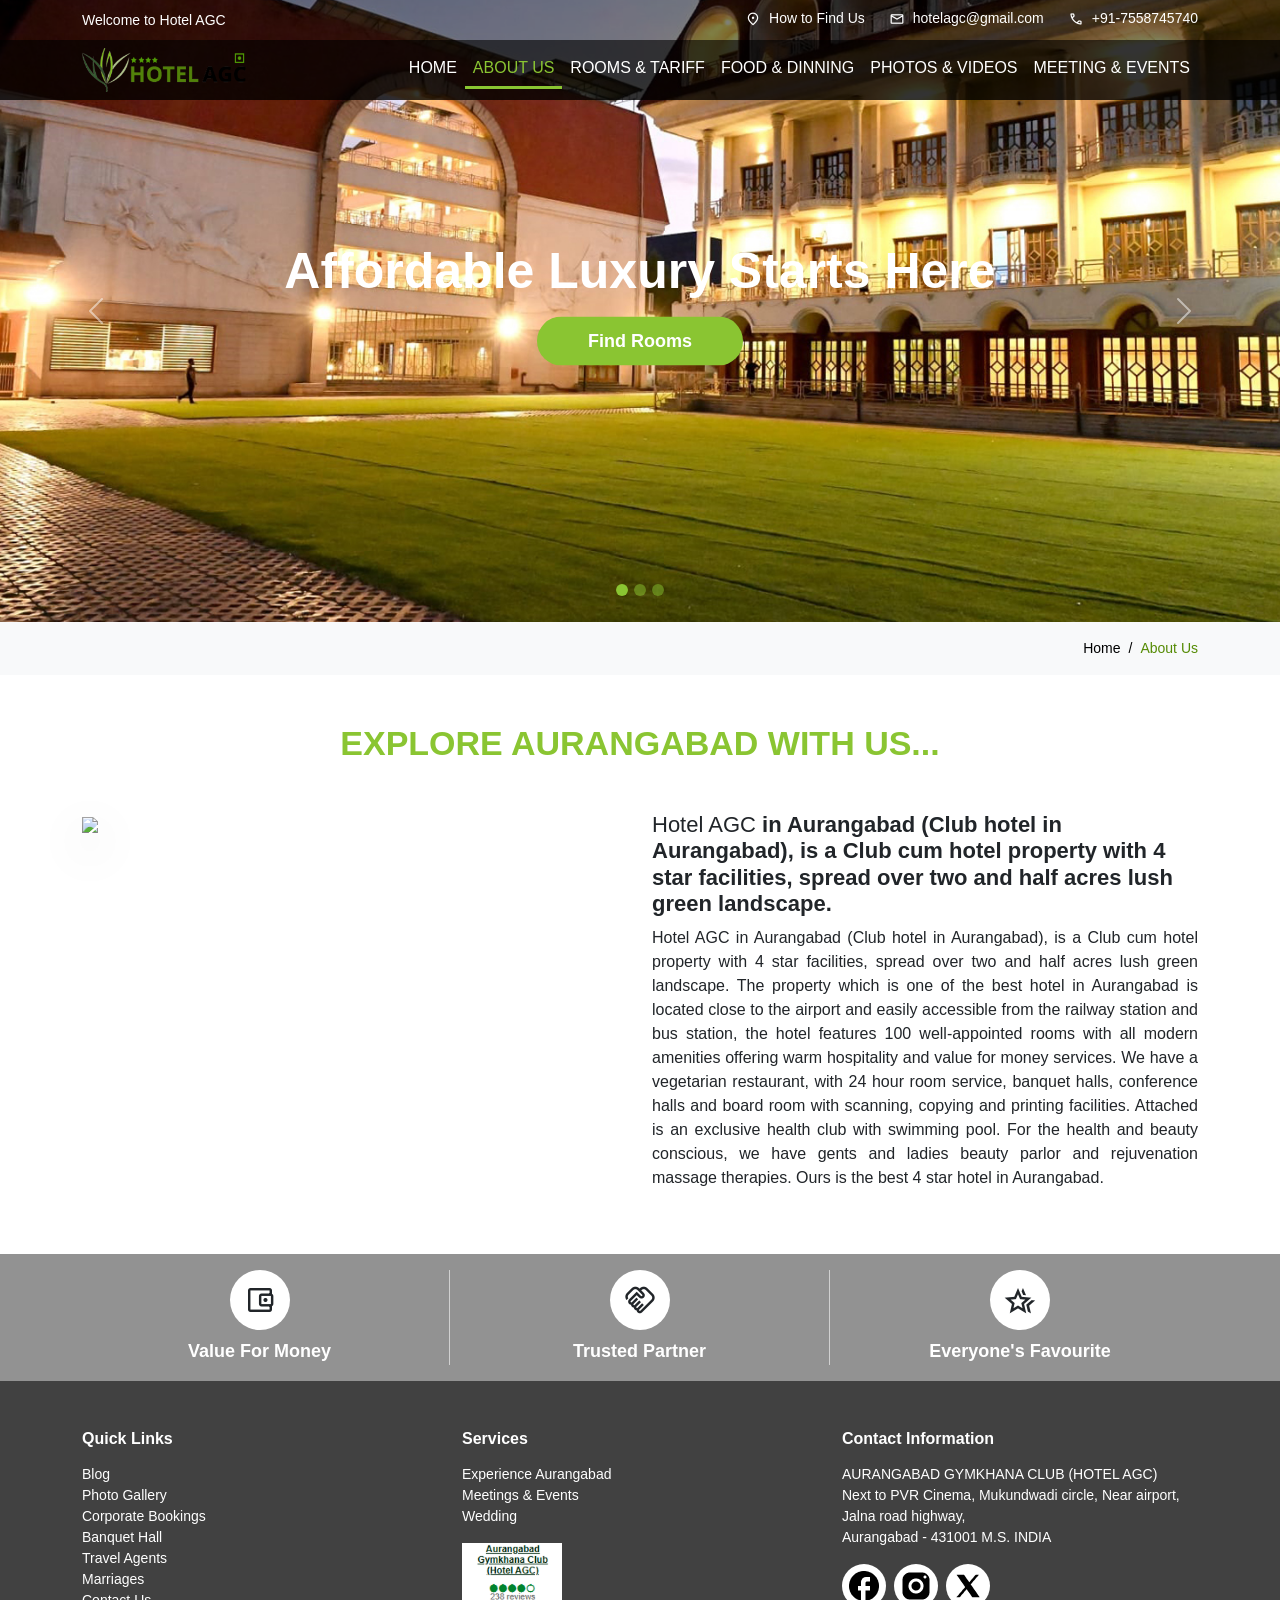
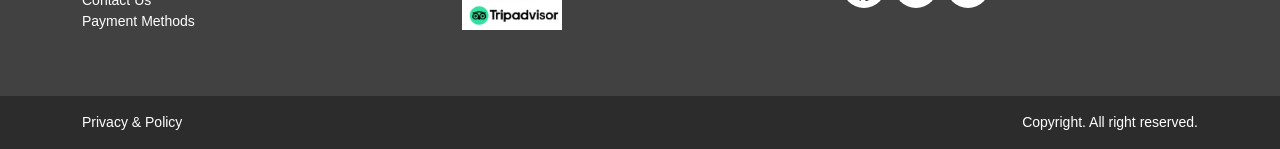
==== about-us.html @ dc3a5ba7 "Added new pages About us and rooms and tariff" ====
<!DOCTYPE html>
<html lang="en">
<head>
    <meta charset="UTF-8">
    <meta name="viewport" content="width=device-width, initial-scale=1.0">
    <title>Hotel AGC</title>
    <link rel="stylesheet" href="css/bootstrap.css">
    <link rel="stylesheet" href="css/style.css">
    <link href="https://fonts.googleapis.com/css2?family=Material+Symbols+Outlined" rel="stylesheet" />
</head>
<body>
    <div id="wrapper">

        <!-- Header -->
        <div class="container-fluid p-0">

            <!-- Slider -->
            <div id="carouselExampleCaptions" class="carousel slide">

                  <!-- Menu -->
            <div class="container-fluid p-0 header-fixed">
              <div class="container-fluid bg-dark-top py-1">
                <div class="container py-1">
                    <div class="row">
                        <div class="col-lg-4 col-12"><span class="text-white fs-14">Welcome to <b class="font-bold">Hotel AGC</b></span></div>
                        <div class="col-lg-8 col-12">
                            <ul class="list-unstyled d-flex justify-content-end mb-0 fs-14 fw-bold text-white gap-4 align-items-center">
                                <li class="d-flex align-items-center fw-normal"><i class="material-symbols-outlined me-2 fs-6">location_on</i> How to Find Us</li>
                                <li class="d-flex align-items-center fw-normal"><i class="material-symbols-outlined me-2 fs-6">email</i>hotelagc@gmail.com</li>
                                <li class="d-flex align-items-center fw-normal"><i class="material-symbols-outlined me-2 fs-6">call</i> +91-7558745740</li>
                            </ul>
                        </div>
                    </div>
                </div>
              </div>

                <div class="container-fluid bg-dark py-2 px-0 m-0">
                  <div class="container">
                  <div class="row">
                    <div class="col-lg-3 col-3">
                      <img src="images/logo.png" class="img-fluid" style="max-width: 170px;" alt="Logo" />
                    </div>
                    <div class="col-lg-9 col-9">
                      <!-- Navigation -->
                       <nav class="navbar navbar-expand-lg ">
  <div class="container-fluid p-0 m-0">
    <button class="navbar-toggler ms-auto" type="button" data-bs-toggle="collapse" data-bs-target="#navbarSupportedContent" aria-controls="navbarSupportedContent" aria-expanded="false" aria-label="Toggle navigation">
      <span class="navbar-toggler-icon"></span>
    </button>
    <div class="collapse navbar-collapse" id="navbarSupportedContent">
      <ul class="navbar-nav ms-auto mb-2 mb-lg-0">
        <li class="nav-item">
          <a class="nav-link text-uppercase" aria-current="page" href="index.html">Home</a>
        </li>
        <li class="nav-item">
          <a class="nav-link active text-uppercase" href="about-us.html">About us</a>
        </li>
        <li class="nav-item">
          <a class="nav-link text-uppercase" href="rooms-and-tariff.html">Rooms & Tariff</a>
        </li>
        <li class="nav-item">
          <a class="nav-link text-uppercase" href="food-and-dinning.html">Food & Dinning</a>
        </li>
        <li class="nav-item">
          <a class="nav-link text-uppercase" href="photos-and-videos.html"> Photos & videos</a>
        </li>
        <li class="nav-item">
          <a class="nav-link text-uppercase" href="meeting-and-events.html">Meeting & Events</a>
        </li>
      </ul>
    </div>
  </div>
</nav>
                       <!-- Navigation End-->
                    </div>
                  </div>
                </div>
                </div>
            </div>
             <!-- Menu End-->

  <div class="carousel-indicators">
    <button type="button" data-bs-target="#carouselExampleCaptions" data-bs-slide-to="0" class="active" aria-current="true" aria-label="Slide 1"></button>
    <button type="button" data-bs-target="#carouselExampleCaptions" data-bs-slide-to="1" aria-label="Slide 2"></button>
    <button type="button" data-bs-target="#carouselExampleCaptions" data-bs-slide-to="2" aria-label="Slide 3"></button>
  </div>
  <div class="carousel-inner">
    <div class="carousel-item active">
      <img src="images/slide1.jpg" class="d-block w-100" alt="...">
      <div class="carousel-caption d-none d-md-block">
        <h5 class="fs-50 font-bold fw-bold mb-3">Affordable Luxury Starts Here</h5>
        <p><button type="button" class="btn btn-green">Find Rooms</button>
</p>
      </div>
    </div>
    <div class="carousel-item">
      <img src="images/slide2.jpg" class="d-block w-100" alt="...">
      <div class="carousel-caption d-none d-md-block">
        <h5 class="fs-50 font-bold fw-bold mb-3">Affordable Luxury Starts Here</h5>
        <p><button type="button" class="btn btn-green">Find Rooms</button>
</p>
      </div>
    </div>
    <div class="carousel-item">
      <img src="images/slide3.jpg" class="d-block w-100" alt="...">
      <div class="carousel-caption d-none d-md-block">
        <h5 class="fs-50 font-bold fw-bold mb-3">Affordable Luxury Starts Here</h5>
        <p><button type="button" class="btn btn-green">Find Rooms</button>
</p>
      </div>
    </div>
  </div>
  <button class="carousel-control-prev" type="button" data-bs-target="#carouselExampleCaptions" data-bs-slide="prev">
    <span class="carousel-control-prev-icon" aria-hidden="true"></span>
    <span class="visually-hidden">Previous</span>
  </button>
  <button class="carousel-control-next" type="button" data-bs-target="#carouselExampleCaptions" data-bs-slide="next">
    <span class="carousel-control-next-icon" aria-hidden="true"></span>
    <span class="visually-hidden">Next</span>
  </button>
            </div>
            <!-- Slider End -->
        </div>
        <!-- Header End -->


        <!-- Breadcrumb -->
         <div class="container-fluid px-0 py-3 bg-light">
          <div class="container">
            <nav aria-label="breadcrumb" class="ms-auto d-flex justify-content-end">
              <ul class="breadcrumb mb-0 fs-14 fw-medium">
                <li class="breadcrumb-item"><a href="index.html" class="text-decoration-none">Home</a></li>
                <li class="breadcrumb-item active" aria-current="page"><a href="about-us.html" class="text-decoration-none">About Us</a></li>
              </ul>
            </nav>
          </div>
         </div>
         <!-- End Breadcrumb -->


        <!-- Welcome Section -->
         <div class="container-fluid px-0 py-5">
          <div class="container">

            <div class="row">
              <div class="col-lg-12 text-center">
                <h1 class="fs-34 fw-bold font-bold textGreen text-uppercase">Explore Aurangabad with us...</h1>
              </div>
            </div>


            <div class="row mt-40">
              <div class="col-lg-6 col-md-6 mb-sm-20">
                <img src="images/about-img.png" class="img-fluid shadow-lg" />
              </div>
              <div class="col-lg-6 col-md-6">
                <h2 class="fs-22 fw-bold"><strong>Hotel AGC</strong> in Aurangabad (Club hotel in Aurangabad), is a Club cum hotel property with 4 star facilities, spread over two and half acres lush green landscape.</h2>
                <p class="fs-16 text-justify">Hotel AGC in Aurangabad (Club hotel in Aurangabad), is a Club cum hotel property with 4 star facilities, spread over two and half acres lush green landscape. The property which is one of the best hotel in Aurangabad is located close to the airport and easily accessible from the railway station and bus station, the hotel features 100 well-appointed rooms with all modern amenities offering warm hospitality and value for money services. We have a vegetarian restaurant, with 24 hour room service, banquet halls, conference halls and board room with scanning, copying and printing facilities. Attached is an exclusive health club with swimming pool. For the health and beauty conscious, we have gents and ladies beauty parlor and rejuvenation massage therapies. Ours is the best 4 star hotel in Aurangabad.</p>
              </div>
            </div>


          </div>
         </div>
         <!-- End Welcome Section -->



          <!-- Footer -->
            <div class="container-fluid px-0 py-3 lightGreyBg text-white">
            <div class="container">
              <div class="row">
            <div class="col-sm-4 col-4 justify-content-center align-items-center d-flex flex-column borderGreyRight">
                <span class="d-flex justify-content-center align-items-center d-block bg-white" style="width: 60px; height: 60px; border-radius: 80%;">
                  <i class="material-symbols-outlined fs-2 text-dark">account_balance_wallet</i>
                </span>
                <div class="text-center mt-2 fs-18 fw-semibold">Value For Money</div>
              </div>
            <div class="col-sm-4 col-4 justify-content-center align-items-center d-flex flex-column borderGreyRight">
                <span class="d-flex justify-content-center align-items-center d-block bg-white" style="width: 60px; height: 60px; border-radius: 80%;">
                  <i class="material-symbols-outlined fs-2 text-dark">handshake</i>
                </span>
                <div class="text-center mt-2 fs-18 fw-semibold">Trusted Partner</div>
              </div>
            <div class="col-sm-4 col-4 justify-content-center align-items-center d-flex flex-column">
                <span class="d-flex justify-content-center align-items-center d-block bg-white" style="width: 60px; height: 60px; border-radius: 80%;">
                  <i class="material-symbols-outlined fs-2 text-dark">hotel_class</i>
                </span>
                <div class="text-center mt-2 fs-18 fw-semibold">Everyone's Favourite</div>
              </div>
            </div>
            </div>
          </div>



          <div class="container-fluid px-0 py-5 footerBgColor text-white">
            <div class="container">
              <div class="row">
                <div class="col-lg-4 col-sm-4 col-4">
                  <h6 class="fw-semibold fs-16 text-white">Quick Links</h6>
                  <ul class="list-unstyled mt-3 fs-14 fw-normal">
                    <li><a href="#" class="text-white text-decoration-none">Blog</a></li>
                    <li><a href="#" class="text-white text-decoration-none">Photo Gallery</a></li>
                    <li><a href="#" class="text-white text-decoration-none">Corporate Bookings</a></li>
                    <li><a href="#" class="text-white text-decoration-none">Banquet Hall</a></li>
                    <li><a href="#" class="text-white text-decoration-none">Travel Agents</a></li>
                    <li><a href="#" class="text-white text-decoration-none">Marriages</a></li>
                    <li><a href="#" class="text-white text-decoration-none">Contact Us</a></li>
                    <li><a href="#" class="text-white text-decoration-none">Payment Methods</a></li>
                  </ul>
                </div>

                <div class="col-lg-4 col-sm-4 col-4">
                  <h6 class="fw-semibold fs-16 text-white">Services</h6>
                  <ul class="list-unstyled mt-3 fs-14 fw-normal">
                    <li><a href="#" class="text-white text-decoration-none">Experience Aurangabad</a></li>
                    <li><a href="#" class="text-white text-decoration-none">Meetings & Events</a></li>
                    <li><a href="#" class="text-white text-decoration-none">Wedding</a></li>
                  </ul>
                  <div><img src="images/tripadviser.png" class="img-fluid" style="max-width: 100px;" /></div>
                </div>

                <div class="col-lg-4 col-sm-4 col-4">
                  <h6 class="fw-semibold fs-16 text-white">Contact Information</h6>
                  <ul class="list-unstyled mt-3 fs-14 fw-normal">
                    <li><b class="font-bold">AURANGABAD GYMKHANA CLUB (HOTEL AGC)</b><br> 
                      Next to PVR Cinema, Mukundwadi circle, Near airport, Jalna road highway,<br>Aurangabad - 431001 M.S. INDIA</li>
                  </ul>

                  <div class="d-flex align-item-center gap-2">
                    <span class="bg-white d-block d-flex align-items-center justify-content-center" style="width: 44px; height: 44px; border-radius: 100%;">
                      <img src="images/Facebook.png" class="img-fluid" />
                    </span>
                    <span class="bg-white d-block d-flex align-items-center justify-content-center" style="width: 44px; height: 44px; border-radius: 100%;">
                      <img src="images/Instagram.png" class="img-fluid" />
                    </span>
                    <span class="bg-white d-block d-flex align-items-center justify-content-center" style="width: 44px; height: 44px; border-radius: 100%;">
                      <img src="images/X.png" class="img-fluid" />
                    </span>
                  </div>
                </div>
              </div>
            </div>
          </div>

          <div class="container-fluid px-0 py-3 footerDarkBgColor text-white">
            <div class="container">
              <div class="row">
                <div class="col-4 fs-14 fw-normal">Privacy & Policy</div>
                <div class="col-8 fs-14 fw-normal text-end">Copyright. All right reserved.</div>
              </div>
            </div>
          </div>
           <!-- End Footer -->


        </div> 
    <script src="js/bootstrap.bundle.js"></script>
</body>
</html>
---- css/style.css ----
@font-face {
    font-family: 'montserratbold';
    src: url('../fonts/montserrat-bold-webfont.woff2') format('woff2'),
         url('../fonts/montserrat-bold-webfont.woff') format('woff');
    font-weight: normal;
    font-style: normal;
}

@font-face {
    font-family: 'montserratregular';
    src: url('../fonts/montserrat-regular-webfont.woff2') format('woff2'),
         url('../fonts/montserrat-regular-webfont.woff') format('woff');
    font-weight: normal;
    font-style: normal;
}

body {
    font-family: 'montserratregular', Arial, sans-serif;
}

.font-bold {
    font-family: 'montserratbold', Arial, sans-serif;
    font-weight: normal;
}

strong,
b {
    font-family: 'montserratbold', Arial, sans-serif;
    font-weight: normal;
}

#wrapper{width: 100%; height:auto;}
.header-fixed {
  position: fixed !important;
  top: 0;
  left: 0;
  right: 0;
  width: 100%;
  z-index: 1030;
}
.header-fixed .bg-dark {
  background-color: rgba(0, 0, 0, 0.8) !important;
}

.header-fixed .bg-dark-top {
  background-color: rgba(0, 0, 0, 0.5) !important;
}

.btn-green {
  background-color: var(--btn-green);
  font-size: 18px;
  color: var(--bs-white);
  border-radius: 100px;
  padding: 10px 50px;
  font-weight: 600;
}
.btn-green:hover{background-color: #7ab42c; color: var(--bs-white);}


.btn-green-small {
  background-color: var(--btn-green);
  font-size: 15px;
  color: var(--bs-white);
  border-radius: 100px;
  padding: 6px 20px;
  font-weight: 600;
}
.btn-green-small:hover{background-color: #7ab42c; color: var(--bs-white);}

.navbar .nav-link {
  color: #fff;
  display: inline-block;
  padding-bottom: 0.35rem;
  transition: color 0.25s ease, border-color 0.25s ease;
  border-bottom: 3px solid transparent;
}

.navbar .nav-link:hover,
.navbar .nav-link:focus {
  color: #7ab42c;
  border-bottom-color: #7ab42c;
}

@media (max-width: 991.98px) {
  .navbar {
    position: relative;
  }

  .navbar-collapse {
    position: absolute;
    top: 100%;
    right: 0;
    left: auto;
    z-index: 1050;
    min-width: 220px;
    padding: 10px 0;
    background-color: rgba(0, 0, 0, 0.95);
    border-radius: 8px;
  }

  .navbar-collapse .navbar-nav {
    flex-direction: column;
    align-items: flex-start;
  }

  .navbar-collapse .nav-item {
    width: 100%;
  }

  .navbar-collapse .nav-link {
    display: block;
    padding: 10px 20px;
  }
}

.fs-14{font-size: 14px;}
.fs-18{font-size: 18px;}
.fs-16{font-size: 16px;}
.fs-20{font-size: 20px;}
.fs-22{font-size: 22px;}
.fs-24{font-size: 24px;}
.fs-26{font-size: 26px;}
.fs-34{ font-size: 34px;}
.fs-40{ font-size: 40px;}
.fs-50{ font-size: 50px;}

.mt-40{margin-top: 40px;}

.mb-sm-20 {
  margin-bottom: 20px;
}

@media (max-width: 575.98px) {
  .mb-sm-20 {
    margin-bottom: 20px;
  }
}

.text-justify {
  text-align: justify;
}

.bgGreen{background-color: var(--btn-green);}
.textGreen{color: var(--btn-green);}

.borderRight{border-right: 1px solid var(--bs-greenDark);}
.borderGreyRight{border-right: 1px solid #D0D0D0}
.lightGreen{background-color: var(--bs-lightGreen);}
.lightGreyBg{background-color: var(--bs-lightGrey);}
.footerBgColor{background-color: #414141;}
.footerDarkBgColor{background-color: #2C2C2C;}

.breadcrumb .breadcrumb-item a {
  color: #000 !important;
  font-weight: 500;
}

.breadcrumb .breadcrumb-item.active,
.breadcrumb .breadcrumb-item.active > a {
  color: #558B04 !important;
  font-weight: 500;
}

.breadcrumb .breadcrumb-item a:hover,
.breadcrumb .breadcrumb-item a:focus {
  color: #558B04 !important;
}

.breadcrumb .breadcrumb-item.active,
.breadcrumb .breadcrumb-item.active > a {
  color: #558B04 !important;
}

.breadcrumb .breadcrumb-item + .breadcrumb-item::before {
  color: #000 !important;
}

.rat1 {
  background: url('../images/1.jpeg') no-repeat center center / cover;
  background-size: cover;
  background-position: center;
  background-repeat: no-repeat;
  min-height: 320px;
}
.rat2 {
  background: url('../images/25.jpeg') no-repeat center center / cover;
  background-size: cover;
  background-position: center;
  background-repeat: no-repeat;
  min-height: 320px;
}
.rat3 {
  background: url('../images/30.jpeg') no-repeat center center / cover;
  background-size: cover;
  background-position: center;
  background-repeat: no-repeat;
  min-height: 320px;
}

@media (max-width: 575.98px) {
  .rat1,
  .rat2,
  .rat3 {
    min-height: 220px;
  }

  .row.g-0 > [class*="col-"] {
    width: 100%;
    flex: 0 0 100%;
    max-width: 100%;
  }
}
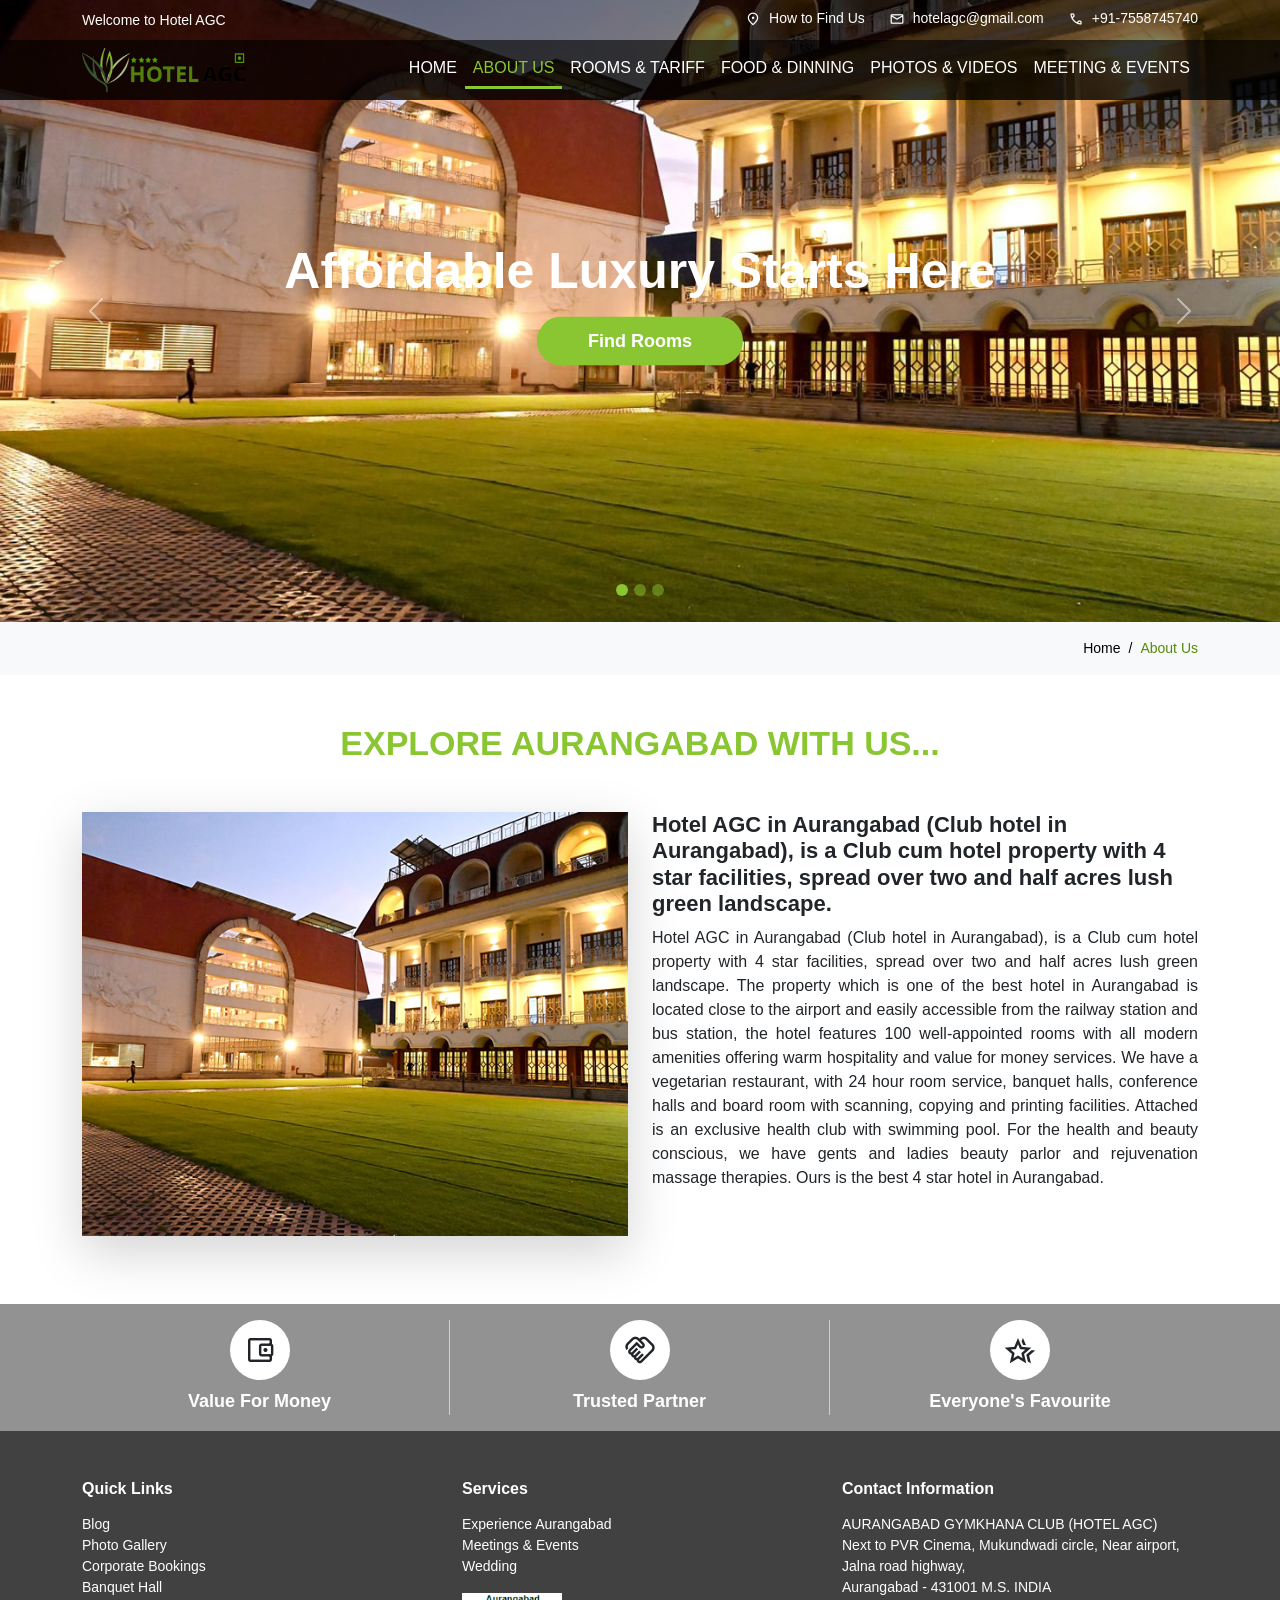
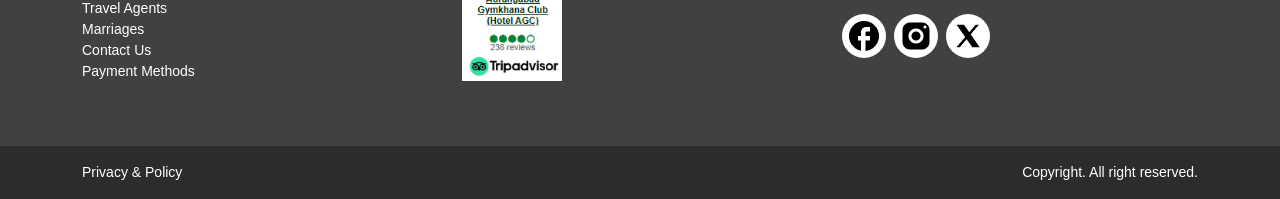
==== commit 7c1faded: "Add files via upload" ====
--- a/about-us.html
+++ b/about-us.html
@@ -154,7 +154,7 @@
                 <img src="images/about-img.png" class="img-fluid shadow-lg" />
               </div>
               <div class="col-lg-6 col-md-6">
-                <h2 class="fs-22 fw-bold"><strong>Hotel AGC</strong> in Aurangabad (Club hotel in Aurangabad), is a Club cum hotel property with 4 star facilities, spread over two and half acres lush green landscape.</h2>
+                <h2 class="fs-22 fw-bold">Hotel AGC in Aurangabad (Club hotel in Aurangabad), is a Club cum hotel property with 4 star facilities, spread over two and half acres lush green landscape.</h2>
                 <p class="fs-16 text-justify">Hotel AGC in Aurangabad (Club hotel in Aurangabad), is a Club cum hotel property with 4 star facilities, spread over two and half acres lush green landscape. The property which is one of the best hotel in Aurangabad is located close to the airport and easily accessible from the railway station and bus station, the hotel features 100 well-appointed rooms with all modern amenities offering warm hospitality and value for money services. We have a vegetarian restaurant, with 24 hour room service, banquet halls, conference halls and board room with scanning, copying and printing facilities. Attached is an exclusive health club with swimming pool. For the health and beauty conscious, we have gents and ladies beauty parlor and rejuvenation massage therapies. Ours is the best 4 star hotel in Aurangabad.</p>
               </div>
             </div>
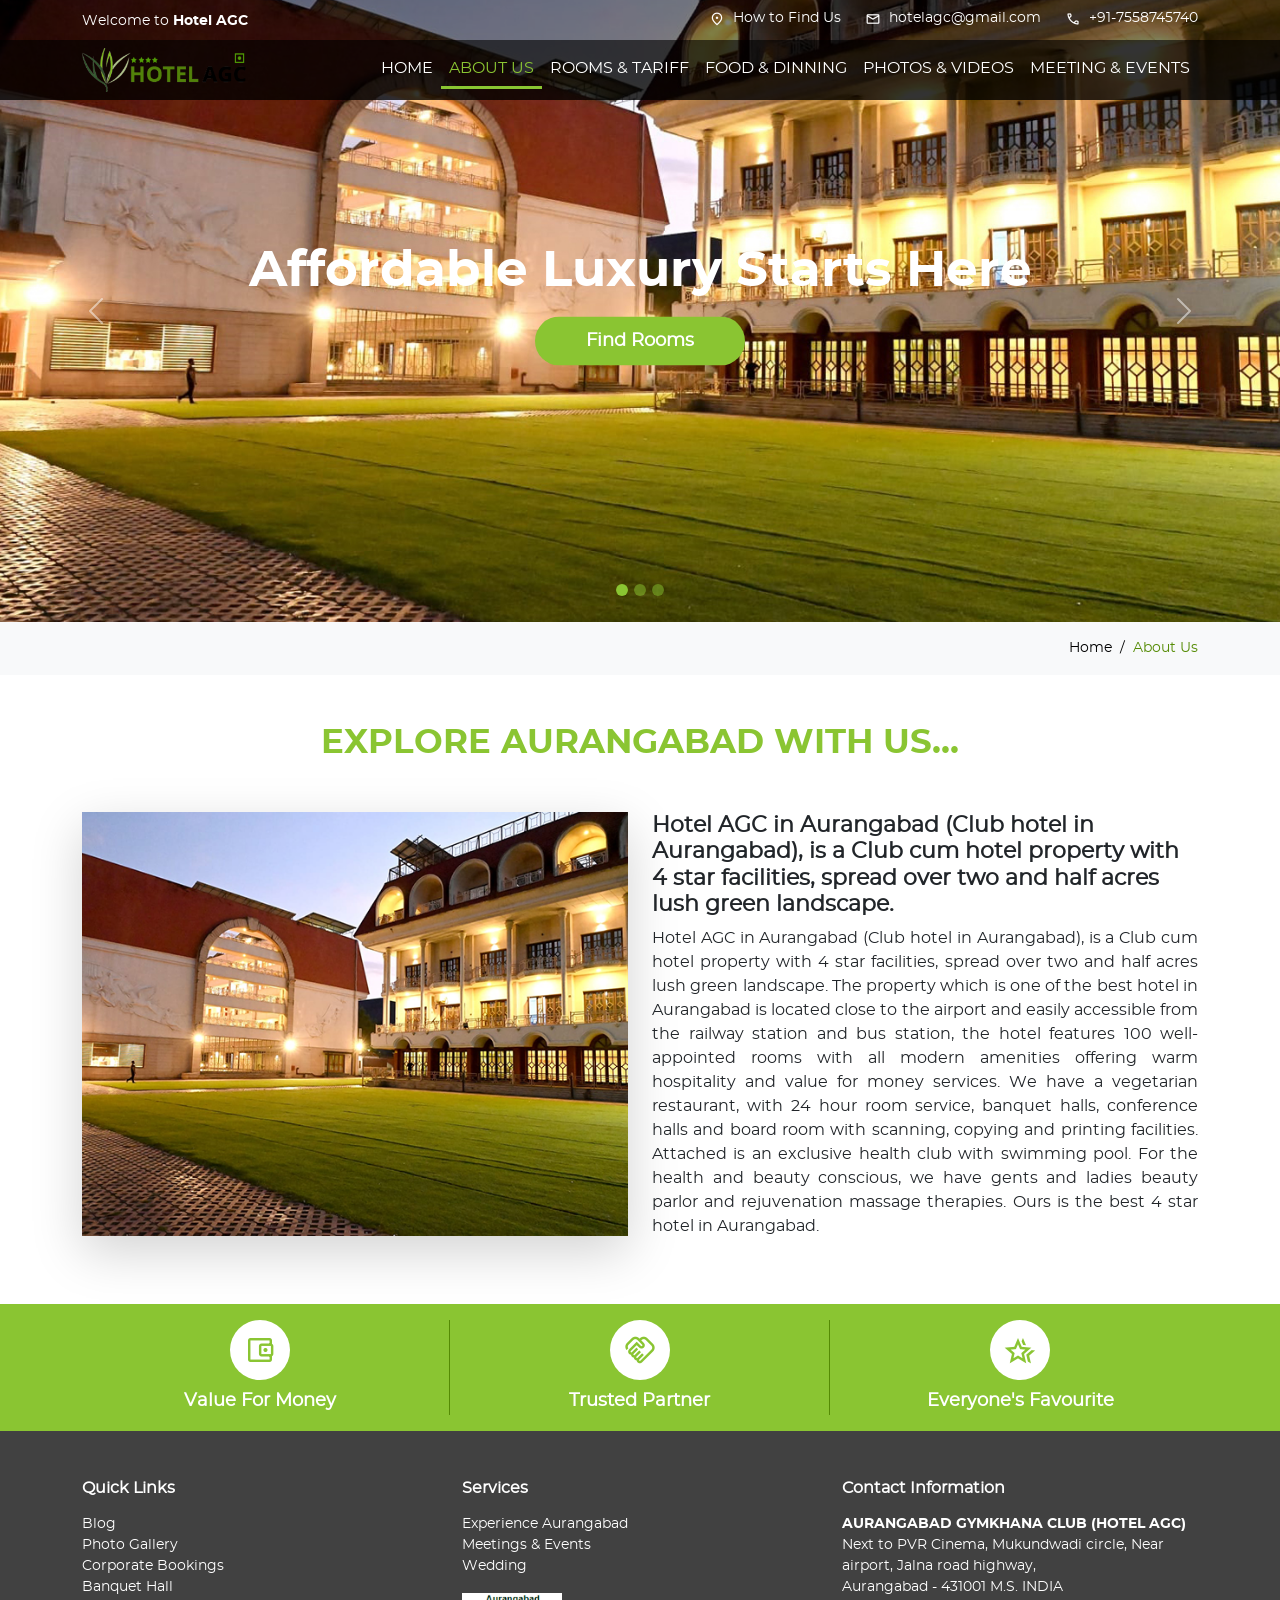
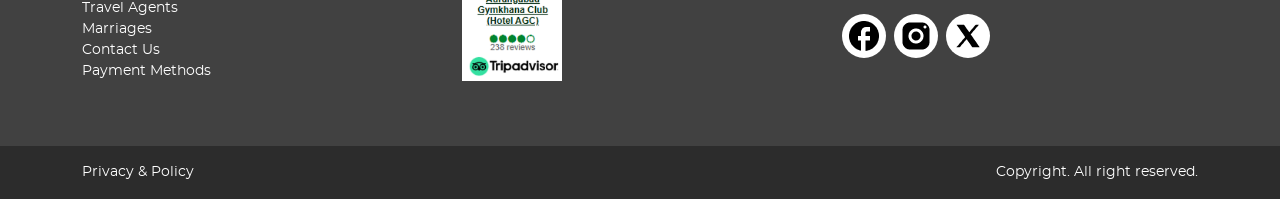
==== commit 6e57d84f: "Updated Pages" ====
--- a/about-us.html
+++ b/about-us.html
@@ -167,24 +167,24 @@
 
 
           <!-- Footer -->
-            <div class="container-fluid px-0 py-3 lightGreyBg text-white">
+            <div class="container-fluid px-0 py-3 bgGreen text-white">
             <div class="container">
               <div class="row">
-            <div class="col-sm-4 col-4 justify-content-center align-items-center d-flex flex-column borderGreyRight">
+            <div class="col-sm-4 col-4 justify-content-center align-items-center d-flex flex-column borderRight">
                 <span class="d-flex justify-content-center align-items-center d-block bg-white" style="width: 60px; height: 60px; border-radius: 80%;">
-                  <i class="material-symbols-outlined fs-2 text-dark">account_balance_wallet</i>
+                  <i class="material-symbols-outlined fs-2 textGreen">account_balance_wallet</i>
                 </span>
                 <div class="text-center mt-2 fs-18 fw-semibold">Value For Money</div>
               </div>
-            <div class="col-sm-4 col-4 justify-content-center align-items-center d-flex flex-column borderGreyRight">
+            <div class="col-sm-4 col-4 justify-content-center align-items-center d-flex flex-column borderRight">
                 <span class="d-flex justify-content-center align-items-center d-block bg-white" style="width: 60px; height: 60px; border-radius: 80%;">
-                  <i class="material-symbols-outlined fs-2 text-dark">handshake</i>
+                  <i class="material-symbols-outlined fs-2 textGreen">handshake</i>
                 </span>
                 <div class="text-center mt-2 fs-18 fw-semibold">Trusted Partner</div>
               </div>
             <div class="col-sm-4 col-4 justify-content-center align-items-center d-flex flex-column">
                 <span class="d-flex justify-content-center align-items-center d-block bg-white" style="width: 60px; height: 60px; border-radius: 80%;">
-                  <i class="material-symbols-outlined fs-2 text-dark">hotel_class</i>
+                  <i class="material-symbols-outlined fs-2 textGreen">hotel_class</i>
                 </span>
                 <div class="text-center mt-2 fs-18 fw-semibold">Everyone's Favourite</div>
               </div>
--- a/css/style.css
+++ b/css/style.css
@@ -55,6 +55,9 @@
   font-weight: 600;
 }
 .btn-green:hover{background-color: #7ab42c; color: var(--bs-white);}
+
+.lightGreenBg{background-color: var(--bs-lightGreen);}
+.textGreen{color: var(--btn-green);}  
 
 
 .btn-green-small {
@@ -124,11 +127,19 @@
 .fs-40{ font-size: 40px;}
 .fs-50{ font-size: 50px;}
 
+.mt-20{margin-top: 20px;}
 .mt-40{margin-top: 40px;}
+.mt-80{margin-top: 80px;}
+
+.px-100{ padding-left: 100px; padding-right: 100px;}
+.p-40{ padding: 40px;}
+.px-100-box{ padding-left: 100px; padding-right: 100px;}
 
 .mb-sm-20 {
   margin-bottom: 20px;
 }
+
+.borderRadius16{ border-radius:16px;}
 
 @media (max-width: 575.98px) {
   .mb-sm-20 {
@@ -197,6 +208,20 @@
   min-height: 320px;
 }
 
+
+.FoodNDinningBg {
+  background-image: url('../images/food-and-dinning-img.png');
+  background-repeat: no-repeat;
+  background-position: center top;
+}
+
+.FoodNDinningBg .lightGreenBg {
+  margin-top: 220px;
+  left: 100px;
+  right: 100px;
+}
+
+
 @media (max-width: 575.98px) {
   .rat1,
   .rat2,
@@ -209,4 +234,6 @@
     flex: 0 0 100%;
     max-width: 100%;
   }
-}
+ .px-100-box{ padding-left: 20px; padding-right: 20px;}
+}
+
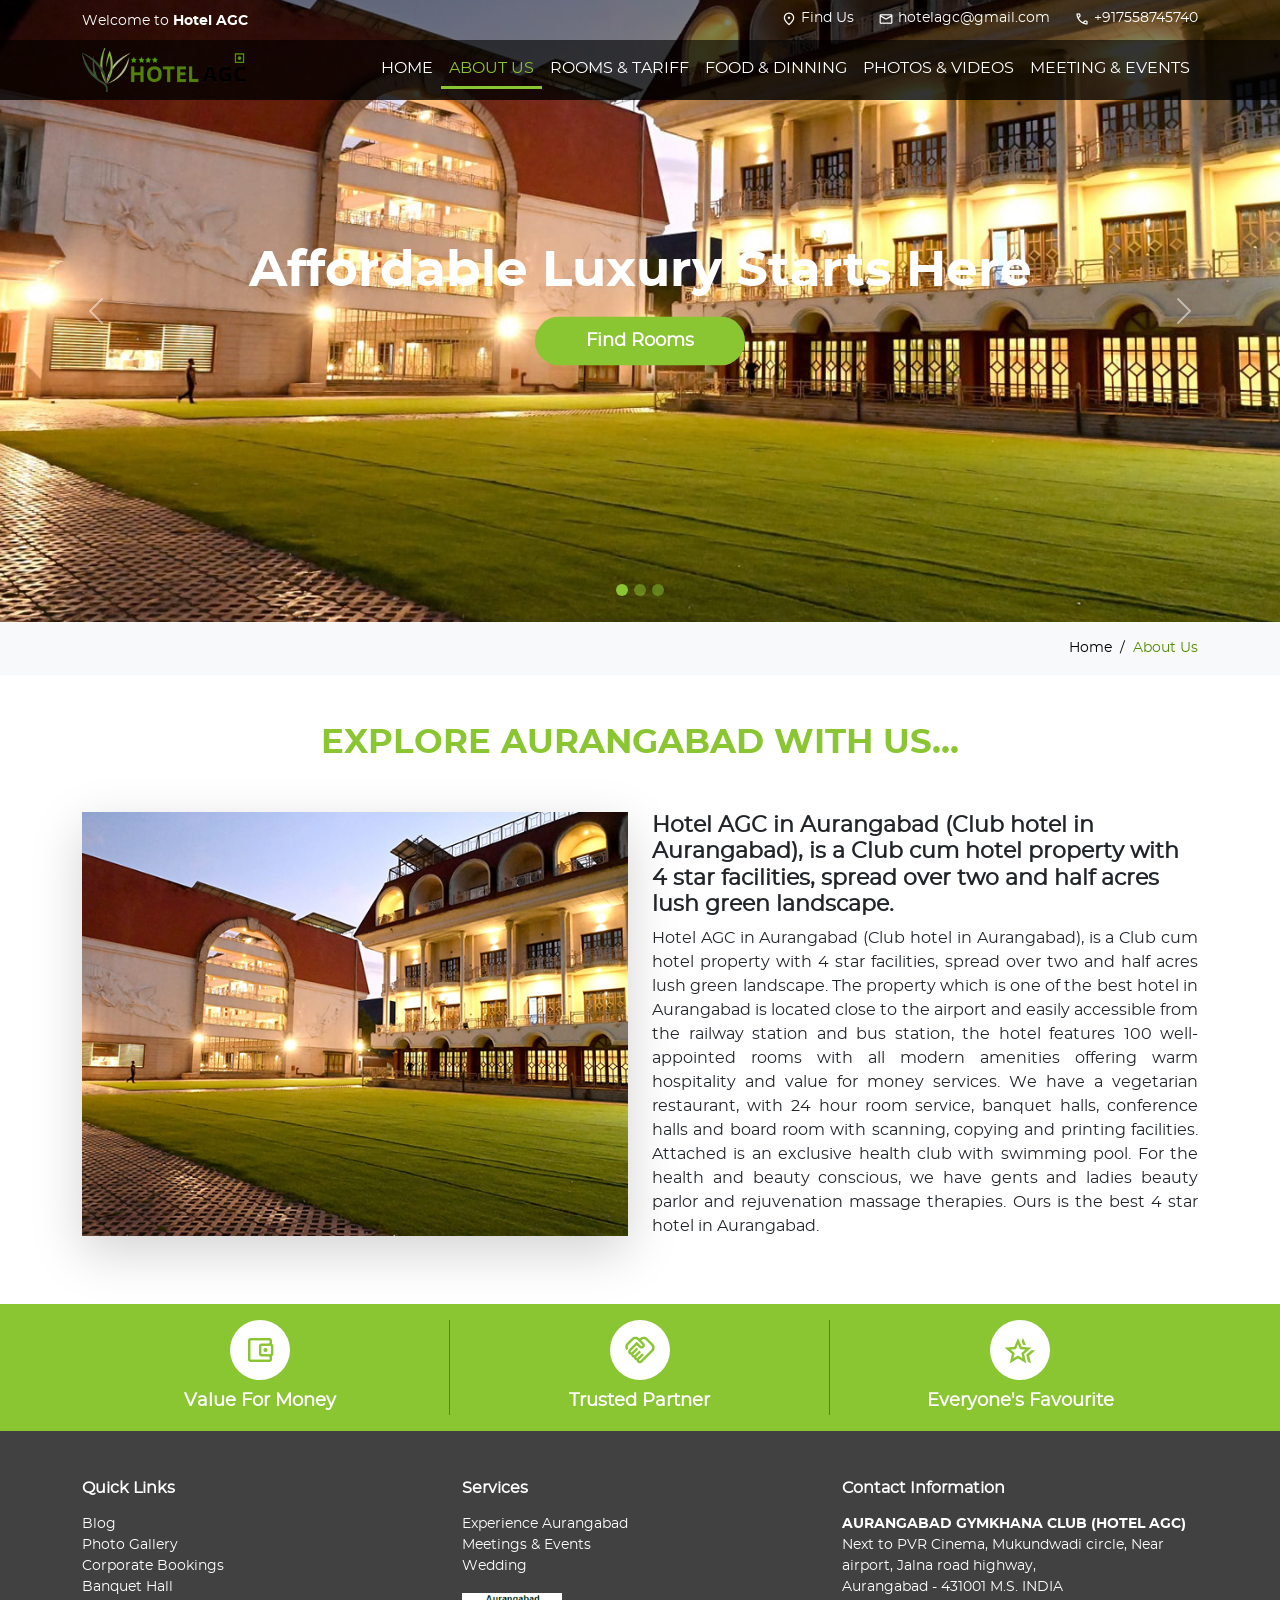
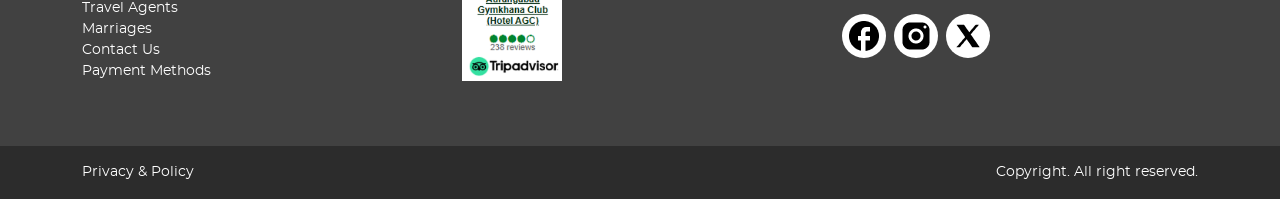
==== commit cef0c102: "About Us > responsive changes" ====
--- a/about-us.html
+++ b/about-us.html
@@ -22,12 +22,12 @@
               <div class="container-fluid bg-dark-top py-1">
                 <div class="container py-1">
                     <div class="row">
-                        <div class="col-lg-4 col-12"><span class="text-white fs-14">Welcome to <b class="font-bold">Hotel AGC</b></span></div>
+                        <div class="col-lg-4 col-12 text-center-ctm"><span class="text-white fs-14">Welcome to <b class="font-bold">Hotel AGC</b></span></div>
                         <div class="col-lg-8 col-12">
-                            <ul class="list-unstyled d-flex justify-content-end mb-0 fs-14 fw-bold text-white gap-4 align-items-center">
-                                <li class="d-flex align-items-center fw-normal"><i class="material-symbols-outlined me-2 fs-6">location_on</i> How to Find Us</li>
-                                <li class="d-flex align-items-center fw-normal"><i class="material-symbols-outlined me-2 fs-6">email</i>hotelagc@gmail.com</li>
-                                <li class="d-flex align-items-center fw-normal"><i class="material-symbols-outlined me-2 fs-6">call</i> +91-7558745740</li>
+                            <ul class="list-unstyled d-flex justify-content-end mb-0 fs-14 fw-bold text-white gapCustom-4 align-items-center">
+                                <li class="d-flex align-items-center fw-normal"><i class="material-symbols-outlined me-1 fs-6">location_on</i> Find Us</li>
+                                <li class="d-flex align-items-center fw-normal"><i class="material-symbols-outlined me-1 fs-6">email</i>hotelagc@gmail.com</li>
+                                <li class="d-flex align-items-center fw-normal"><i class="material-symbols-outlined me-1 fs-6">call</i> +917558745740</li>
                             </ul>
                         </div>
                     </div>
--- a/css/style.css
+++ b/css/style.css
@@ -221,6 +221,17 @@
   right: 100px;
 }
 
+.gapCustom-2 {
+  gap: 0.5rem !important;
+}
+.gapCustom-4 {
+  gap: 1.5rem !important;
+}
+
+.text-center-ctm{
+  text-align: left;
+}
+
 
 @media (max-width: 575.98px) {
   .rat1,
@@ -235,5 +246,17 @@
     max-width: 100%;
   }
  .px-100-box{ padding-left: 20px; padding-right: 20px;}
-}
-
+
+ .gapCustom-4 {
+  gap: 0.4rem !important;
+}
+
+.text-center-ctm{
+  text-align: center;
+}
+
+/* FontSizes */
+.fs-34{ font-size: 24px;}
+
+}
+
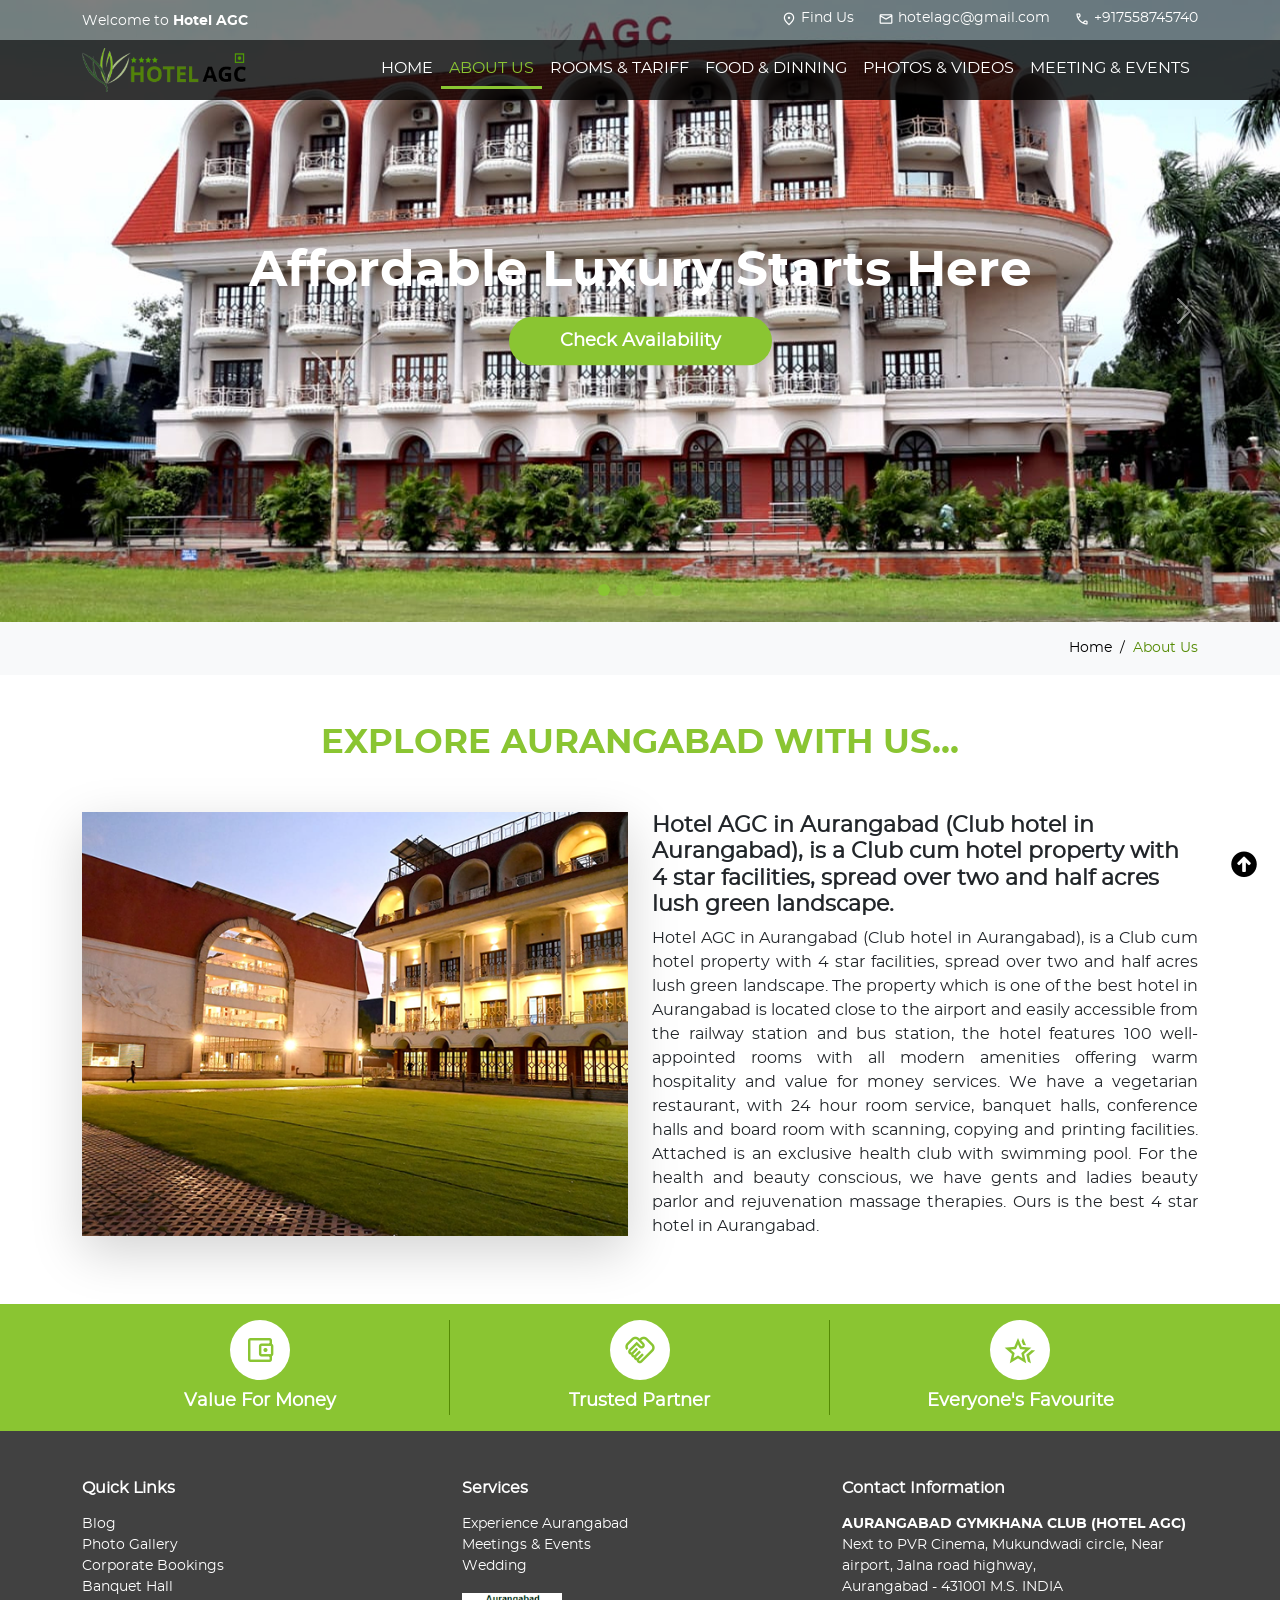
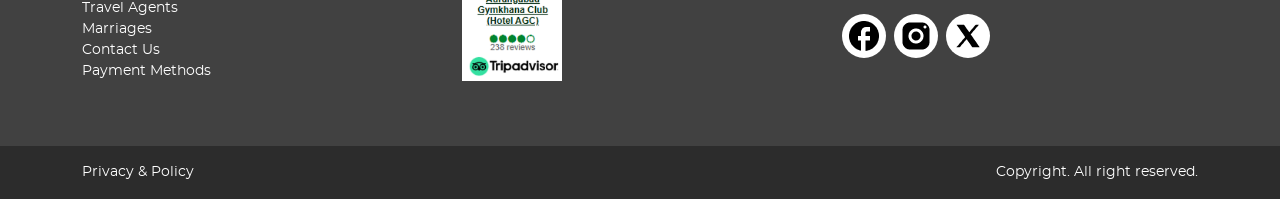
==== commit c48b0655: "Add files via upload" ====
--- a/about-us.html
+++ b/about-us.html
@@ -83,29 +83,57 @@
     <button type="button" data-bs-target="#carouselExampleCaptions" data-bs-slide-to="0" class="active" aria-current="true" aria-label="Slide 1"></button>
     <button type="button" data-bs-target="#carouselExampleCaptions" data-bs-slide-to="1" aria-label="Slide 2"></button>
     <button type="button" data-bs-target="#carouselExampleCaptions" data-bs-slide-to="2" aria-label="Slide 3"></button>
+    <button type="button" data-bs-target="#carouselExampleCaptions" data-bs-slide-to="3" aria-label="Slide 4"></button>
+    <button type="button" data-bs-target="#carouselExampleCaptions" data-bs-slide-to="4" aria-label="Slide 5"></button>
   </div>
   <div class="carousel-inner">
     <div class="carousel-item active">
-      <img src="images/slide1.jpg" class="d-block w-100" alt="...">
-      <div class="carousel-caption d-none d-md-block">
-        <h5 class="fs-50 font-bold fw-bold mb-3">Affordable Luxury Starts Here</h5>
-        <p><button type="button" class="btn btn-green">Find Rooms</button>
+      <img src="images/slide01.png" class="d-block w-100" alt="...">
+      <div class="carousel-caption d-none d-md-block">
+        <h5 class="fs-50 font-bold fw-bold mb-3">Affordable Luxury Starts Here</h5>
+        <p><a href="https://live.ipms247.com/booking/book-rooms-aurangabadgymkhanaclubpvtltd" target="_blank" rel="noopener noreferrer">
+          <button type="button" class="btn btn-green">Check Availability</button>
+        </a>
+        </p>
+      </div>
+    </div>
+    <div class="carousel-item">
+      <img src="images/slide04.png" class="d-block w-100" alt="...">
+      <div class="carousel-caption d-none d-md-block">
+        <h5 class="fs-50 font-bold fw-bold mb-3">Affordable Luxury Starts Here</h5>
+        <p><a href="https://live.ipms247.com/booking/book-rooms-aurangabadgymkhanaclubpvtltd" target="_blank" rel="noopener noreferrer">
+          <button type="button" class="btn btn-green">Check Availability</button>
+        </a>
 </p>
       </div>
     </div>
     <div class="carousel-item">
-      <img src="images/slide2.jpg" class="d-block w-100" alt="...">
-      <div class="carousel-caption d-none d-md-block">
-        <h5 class="fs-50 font-bold fw-bold mb-3">Affordable Luxury Starts Here</h5>
-        <p><button type="button" class="btn btn-green">Find Rooms</button>
+      <img src="images/slide02.png" class="d-block w-100" alt="...">
+      <div class="carousel-caption d-none d-md-block">
+        <h5 class="fs-50 font-bold fw-bold mb-3">Affordable Luxury Starts Here</h5>
+        <p><a href="https://live.ipms247.com/booking/book-rooms-aurangabadgymkhanaclubpvtltd" target="_blank" rel="noopener noreferrer">
+          <button type="button" class="btn btn-green">Check Availability</button>
+        </a>
 </p>
       </div>
     </div>
     <div class="carousel-item">
-      <img src="images/slide3.jpg" class="d-block w-100" alt="...">
-      <div class="carousel-caption d-none d-md-block">
-        <h5 class="fs-50 font-bold fw-bold mb-3">Affordable Luxury Starts Here</h5>
-        <p><button type="button" class="btn btn-green">Find Rooms</button>
+      <img src="images/slide05.png" class="d-block w-100" alt="...">
+      <div class="carousel-caption d-none d-md-block">
+        <h5 class="fs-50 font-bold fw-bold mb-3">Affordable Luxury Starts Here</h5>
+        <p><a href="https://live.ipms247.com/booking/book-rooms-aurangabadgymkhanaclubpvtltd" target="_blank" rel="noopener noreferrer">
+          <button type="button" class="btn btn-green">Check Availability</button>
+        </a>
+</p>
+      </div>
+    </div>
+    <div class="carousel-item">
+      <img src="images/slide03.png" class="d-block w-100" alt="...">
+      <div class="carousel-caption d-none d-md-block">
+        <h5 class="fs-50 font-bold fw-bold mb-3">Affordable Luxury Starts Here</h5>
+        <p><a href="https://live.ipms247.com/booking/book-rooms-aurangabadgymkhanaclubpvtltd" target="_blank" rel="noopener noreferrer">
+          <button type="button" class="btn btn-green">Check Availability</button>
+        </a>
 </p>
       </div>
     </div>
@@ -254,8 +282,22 @@
           </div>
            <!-- End Footer -->
 
+           <!-- Back to Top -->
+             <button id="backToTop" aria-label="Back to top">
+              <img src="./images/back-to-top.png" />
+            </button>
+             <!-- End back to Top -->
+
 
         </div> 
     <script src="js/bootstrap.bundle.js"></script>
+    <script>
+  document.getElementById("backToTop").addEventListener("click", () => {
+    window.scrollTo({
+      top: 0,
+      behavior: "smooth",
+    });
+  });
+</script>
 </body>
 </html>
--- a/css/style.css
+++ b/css/style.css
@@ -255,8 +255,26 @@
   text-align: center;
 }
 
+.nav-item a.nav-link{ font-size: 14px;}
+
 /* FontSizes */
+.fs-22{ font-size: 18px;}
 .fs-34{ font-size: 24px;}
-
-}
-
+.fs-26{ font-size: 20px;}
+.fs-18{ font-size: 16px;}
+
+}
+
+
+
+#backToTop {
+  padding: 0;
+  border: none;
+  background: transparent;
+  cursor: pointer;
+  font-size: 14px;
+  position: fixed;
+  bottom: 20px;
+  right: 20px;
+  z-index: 999;
+}
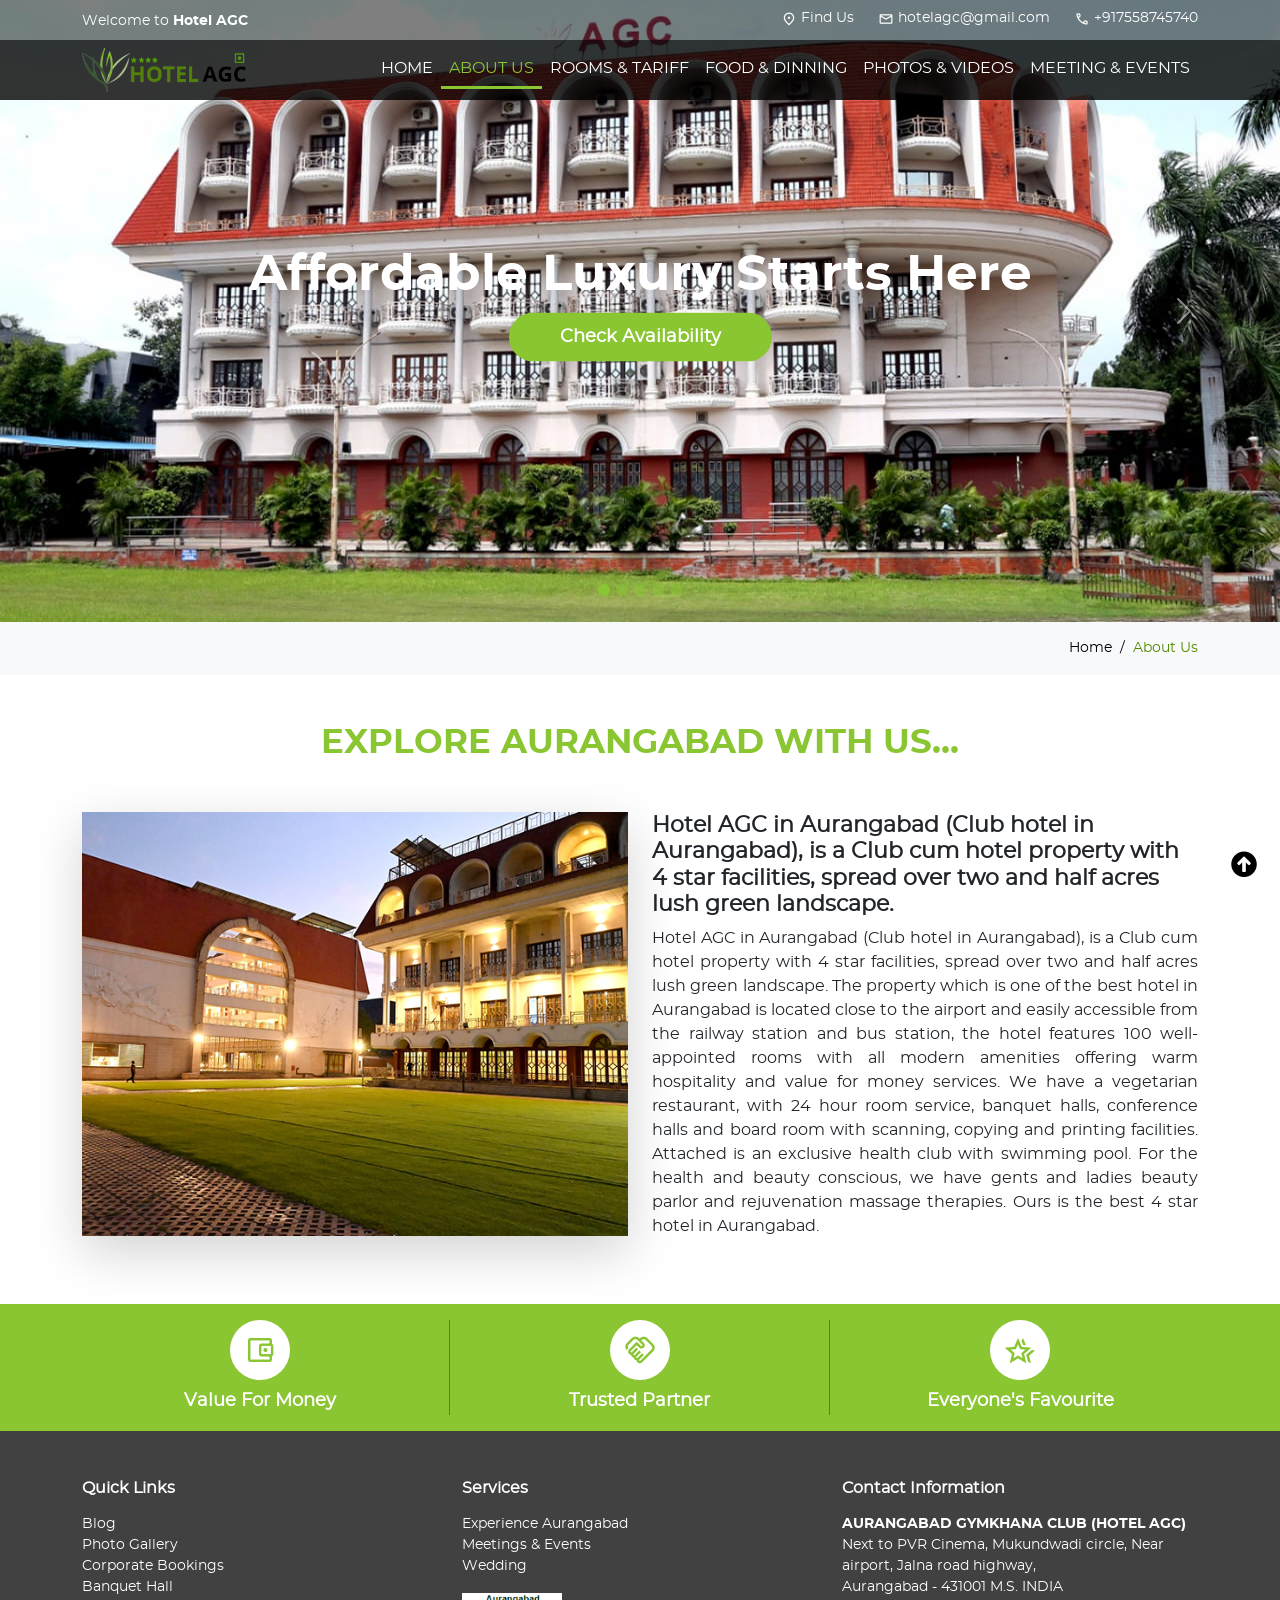
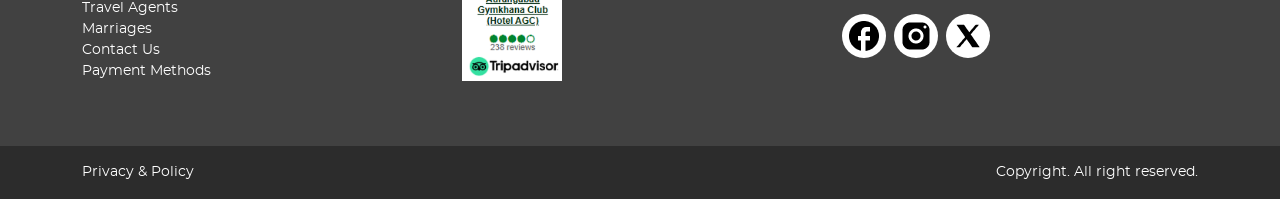
==== commit bd7df215: "Update print statement from 'Hello' to 'Goodbye'" ====
--- a/about-us.html
+++ b/about-us.html
@@ -7,6 +7,31 @@
     <link rel="stylesheet" href="css/bootstrap.css">
     <link rel="stylesheet" href="css/style.css">
     <link href="https://fonts.googleapis.com/css2?family=Material+Symbols+Outlined" rel="stylesheet" />
+    <!--  -->
+<style>
+  .header-fixed {
+    position: sticky;
+    top: 0;
+    z-index: 1030;
+  }
+
+  @media (max-width: 991.98px) {
+    .header-fixed {
+      position: fixed !important;
+      top: 0;
+      left: 0;
+      right: 0;
+      width: 100%;
+      z-index: 1030;
+    }
+
+    #carouselExampleCaptions {
+      padding-top: 120px;
+    }
+  }
+</style>
+<!--  -->
+
 </head>
 <body>
     <div id="wrapper">
@@ -89,8 +114,8 @@
   <div class="carousel-inner">
     <div class="carousel-item active">
       <img src="images/slide01.png" class="d-block w-100" alt="...">
-      <div class="carousel-caption d-none d-md-block">
-        <h5 class="fs-50 font-bold fw-bold mb-3">Affordable Luxury Starts Here</h5>
+      <div class="carousel-caption d-block">
+        <h5 class="fsHeading-50 font-bold fw-bold mb-2">Affordable Luxury Starts Here</h5>
         <p><a href="https://live.ipms247.com/booking/book-rooms-aurangabadgymkhanaclubpvtltd" target="_blank" rel="noopener noreferrer">
           <button type="button" class="btn btn-green">Check Availability</button>
         </a>
@@ -99,8 +124,8 @@
     </div>
     <div class="carousel-item">
       <img src="images/slide04.png" class="d-block w-100" alt="...">
-      <div class="carousel-caption d-none d-md-block">
-        <h5 class="fs-50 font-bold fw-bold mb-3">Affordable Luxury Starts Here</h5>
+      <div class="carousel-caption d-block">
+        <h5 class="fsHeading-50 font-bold fw-bold mb-2">Affordable Luxury Starts Here</h5>
         <p><a href="https://live.ipms247.com/booking/book-rooms-aurangabadgymkhanaclubpvtltd" target="_blank" rel="noopener noreferrer">
           <button type="button" class="btn btn-green">Check Availability</button>
         </a>
@@ -109,8 +134,8 @@
     </div>
     <div class="carousel-item">
       <img src="images/slide02.png" class="d-block w-100" alt="...">
-      <div class="carousel-caption d-none d-md-block">
-        <h5 class="fs-50 font-bold fw-bold mb-3">Affordable Luxury Starts Here</h5>
+      <div class="carousel-caption d-block">
+        <h5 class="fsHeading-50 font-bold fw-bold mb-2">Affordable Luxury Starts Here</h5>
         <p><a href="https://live.ipms247.com/booking/book-rooms-aurangabadgymkhanaclubpvtltd" target="_blank" rel="noopener noreferrer">
           <button type="button" class="btn btn-green">Check Availability</button>
         </a>
@@ -119,8 +144,8 @@
     </div>
     <div class="carousel-item">
       <img src="images/slide05.png" class="d-block w-100" alt="...">
-      <div class="carousel-caption d-none d-md-block">
-        <h5 class="fs-50 font-bold fw-bold mb-3">Affordable Luxury Starts Here</h5>
+      <div class="carousel-caption d-block">
+        <h5 class="fsHeading-50 font-bold fw-bold mb-2">Affordable Luxury Starts Here</h5>
         <p><a href="https://live.ipms247.com/booking/book-rooms-aurangabadgymkhanaclubpvtltd" target="_blank" rel="noopener noreferrer">
           <button type="button" class="btn btn-green">Check Availability</button>
         </a>
@@ -129,8 +154,8 @@
     </div>
     <div class="carousel-item">
       <img src="images/slide03.png" class="d-block w-100" alt="...">
-      <div class="carousel-caption d-none d-md-block">
-        <h5 class="fs-50 font-bold fw-bold mb-3">Affordable Luxury Starts Here</h5>
+      <div class="carousel-caption d-block">
+        <h5 class="fsHeading-50 font-bold fw-bold mb-2">Affordable Luxury Starts Here</h5>
         <p><a href="https://live.ipms247.com/booking/book-rooms-aurangabadgymkhanaclubpvtltd" target="_blank" rel="noopener noreferrer">
           <button type="button" class="btn btn-green">Check Availability</button>
         </a>
--- a/css/style.css
+++ b/css/style.css
@@ -126,6 +126,7 @@
 .fs-34{ font-size: 34px;}
 .fs-40{ font-size: 40px;}
 .fs-50{ font-size: 50px;}
+.fsHeading-50{ font-size: 50px;}
 
 .mt-20{margin-top: 20px;}
 .mt-40{margin-top: 40px;}
@@ -262,6 +263,13 @@
 .fs-34{ font-size: 24px;}
 .fs-26{ font-size: 20px;}
 .fs-18{ font-size: 16px;}
+
+.fsHeading-50{ font-size: 28px;  line-height: normal; }
+.btn-green {
+  font-size: 14px;
+  padding: 10px 20px;
+  font-weight: 600;
+}
 
 }
 
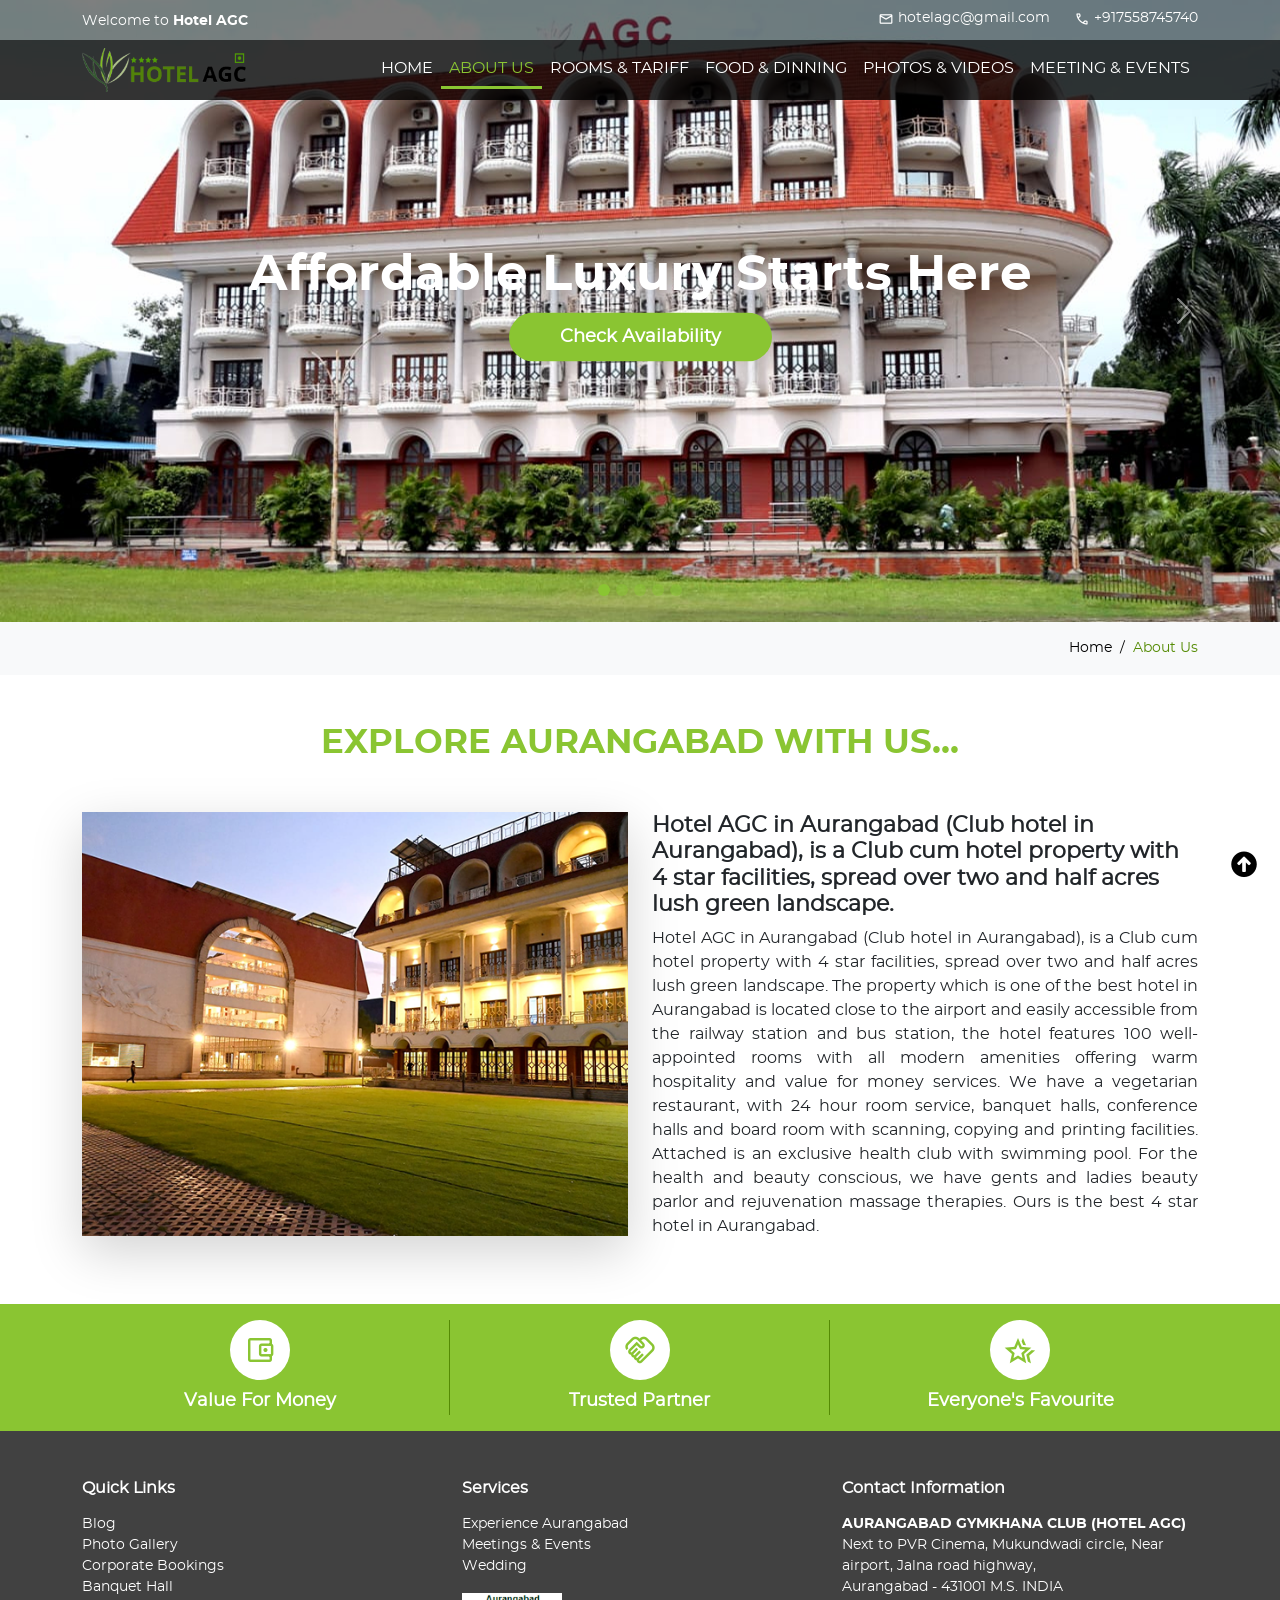
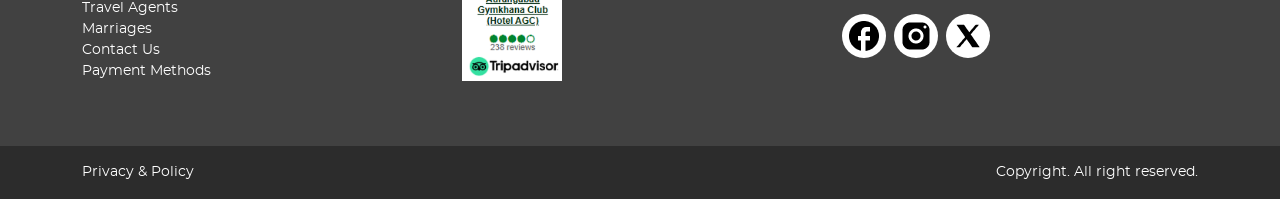
==== commit d92e152a: "Update print statement from 'Hello' to 'Goodbye'" ====
--- a/about-us.html
+++ b/about-us.html
@@ -15,6 +15,16 @@
     z-index: 1030;
   }
 
+    .justifyContentEnd {
+  justify-content: flex-end !important;
+}
+
+@media (max-width: 575.98px) {
+    .justifyContentEnd {
+  justify-content: space-between !important;
+}
+  }
+
   @media (max-width: 991.98px) {
     .header-fixed {
       position: fixed !important;
@@ -49,8 +59,8 @@
                     <div class="row">
                         <div class="col-lg-4 col-12 text-center-ctm"><span class="text-white fs-14">Welcome to <b class="font-bold">Hotel AGC</b></span></div>
                         <div class="col-lg-8 col-12">
-                            <ul class="list-unstyled d-flex justify-content-end mb-0 fs-14 fw-bold text-white gapCustom-4 align-items-center">
-                                <li class="d-flex align-items-center fw-normal"><i class="material-symbols-outlined me-1 fs-6">location_on</i> Find Us</li>
+                            <ul class="list-unstyled d-flex justifyContentEnd mb-0 fs-14 fw-bold text-white gapCustom-4 align-items-center">
+                                
                                 <li class="d-flex align-items-center fw-normal"><i class="material-symbols-outlined me-1 fs-6">email</i>hotelagc@gmail.com</li>
                                 <li class="d-flex align-items-center fw-normal"><i class="material-symbols-outlined me-1 fs-6">call</i> +917558745740</li>
                             </ul>
